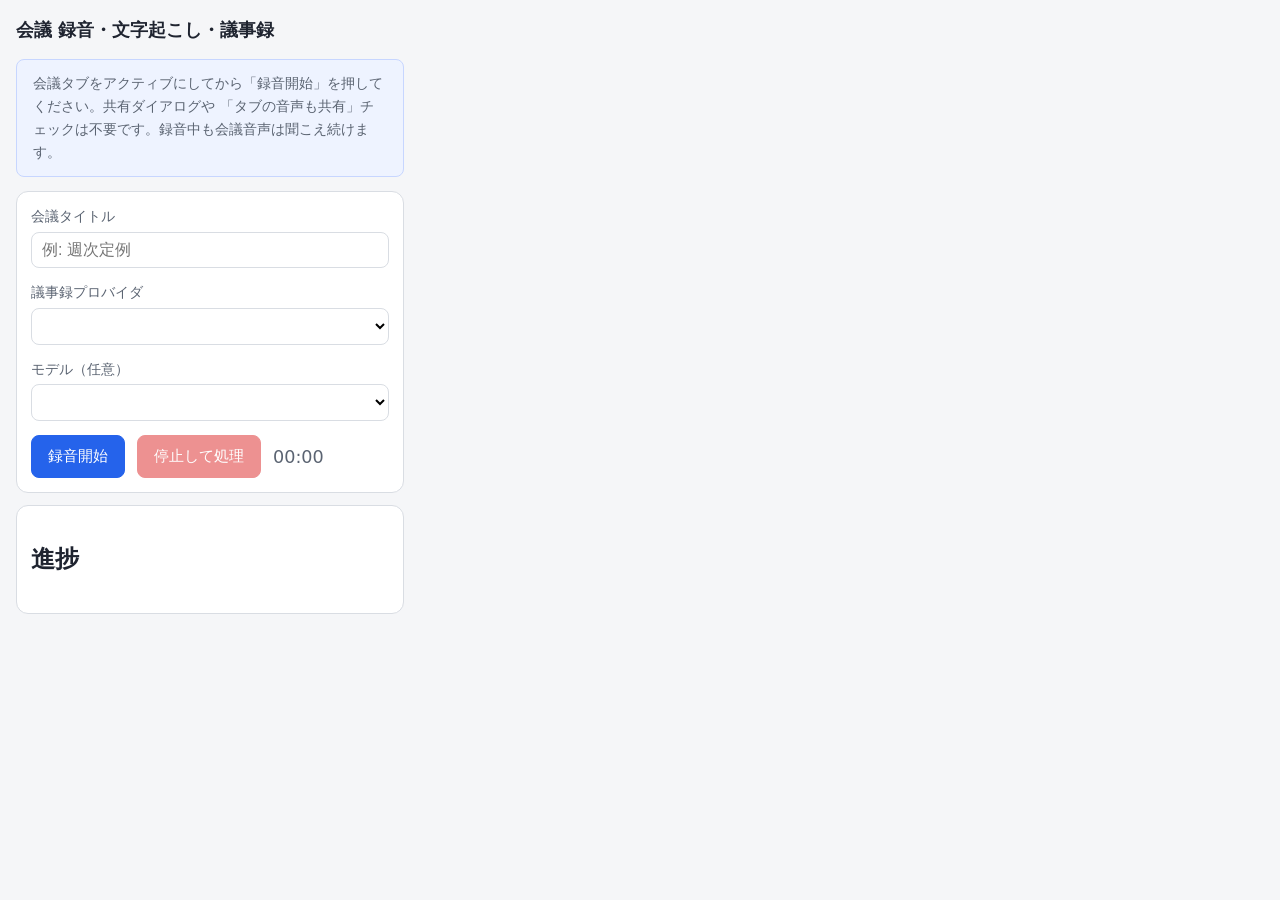
==== extension/popup.html @ 8fbd7d3d "Chrome/Edge 拡張機能版を追加（Web版は無変更） tabCapture でタブ音声を直接取得し、共有ダイアログと「タブの音声も共有」 チェックを不要にするネイティブ録音型の拡張機能を追加。" ====
<!DOCTYPE html>
<html lang="ja">
  <head>
    <meta charset="UTF-8" />
    <title>会議録音・議事録</title>
    <link rel="stylesheet" href="styles.css" />
  </head>
  <body class="popup">
    <main class="app">
      <h1>会議 録音・文字起こし・議事録</h1>

      <p class="note" id="backend-note">
        会議タブをアクティブにしてから「録音開始」を押してください。共有ダイアログや
        「タブの音声も共有」チェックは不要です。録音中も会議音声は聞こえ続けます。
      </p>

      <div class="perm-note" id="perm-note" hidden>
        マイクが未許可です。
        <a href="#" id="open-permission">マイク許可ページを開く</a>
        で一度だけ許可してください。
      </div>

      <section class="card">
        <div class="field">
          <label for="title">会議タイトル</label>
          <input id="title" type="text" placeholder="例: 週次定例" />
        </div>

        <div class="field">
          <label for="provider">議事録プロバイダ</label>
          <select id="provider"></select>
        </div>

        <div class="field">
          <label for="model">モデル（任意）</label>
          <select id="model"></select>
        </div>

        <div class="controls">
          <button id="start" class="primary">録音開始</button>
          <button id="stop" class="danger" disabled>停止して処理</button>
          <span id="timer" class="timer">00:00</span>
        </div>
      </section>

      <section class="card status-card">
        <h2>進捗</h2>
        <ul id="status-list" class="status-list"></ul>
      </section>

      <section class="card" id="result-card" hidden>
        <div class="result-header">
          <h2>議事録</h2>
          <div>
            <button id="download-minutes">議事録DL</button>
            <button id="download-transcript">全文DL</button>
            <a id="download-screen" class="button-link" download hidden>録画DL</a>
          </div>
        </div>
        <pre id="minutes-output" class="output"></pre>
      </section>
    </main>

    <script src="popup.js"></script>
  </body>
</html>
---- extension/styles.css ----
:root {
  --bg: #f5f6f8;
  --card: #ffffff;
  --border: #d9dde3;
  --text: #1f2430;
  --muted: #5b6472;
  --primary: #2563eb;
  --danger: #dc2626;
  --ok: #16a34a;
}

* {
  box-sizing: border-box;
}

body {
  margin: 0;
  font-family: system-ui, -apple-system, "Segoe UI", "Hiragino Kaku Gothic ProN",
    Meiryo, sans-serif;
  background: var(--bg);
  color: var(--text);
  line-height: 1.6;
}

.app {
  max-width: 820px;
  margin: 0 auto;
  padding: 24px 16px 64px;
}

h1 {
  font-size: 1.5rem;
}

.note {
  background: #eef3ff;
  border: 1px solid #c7d6ff;
  border-radius: 8px;
  padding: 12px 16px;
  font-size: 0.9rem;
  color: var(--muted);
}

.card {
  background: var(--card);
  border: 1px solid var(--border);
  border-radius: 12px;
  padding: 20px;
  margin-top: 20px;
}

.field {
  margin-bottom: 14px;
  display: flex;
  flex-direction: column;
  gap: 4px;
}

.field label {
  font-size: 0.85rem;
  color: var(--muted);
}

input,
select {
  padding: 8px 10px;
  border: 1px solid var(--border);
  border-radius: 8px;
  font-size: 1rem;
  background: #fff;
}

.controls {
  display: flex;
  align-items: center;
  gap: 12px;
  margin-top: 8px;
}

button {
  padding: 10px 16px;
  border: 1px solid var(--border);
  border-radius: 8px;
  background: #fff;
  font-size: 0.95rem;
  cursor: pointer;
}

button:disabled {
  opacity: 0.5;
  cursor: not-allowed;
}

button.primary {
  background: var(--primary);
  color: #fff;
  border-color: var(--primary);
}

button.danger {
  background: var(--danger);
  color: #fff;
  border-color: var(--danger);
}

/* ボタンと同じ見た目のダウンロードリンク（録画DL用） */
.button-link {
  display: inline-block;
  padding: 10px 16px;
  border: 1px solid var(--border);
  border-radius: 8px;
  background: #fff;
  font-size: 0.95rem;
  color: inherit;
  text-decoration: none;
  cursor: pointer;
}

.button-link[hidden] {
  display: none;
}

.timer {
  font-variant-numeric: tabular-nums;
  font-size: 1.1rem;
  color: var(--muted);
}

.meters {
  margin-top: 18px;
  display: flex;
  flex-direction: column;
  gap: 10px;
}

.meter {
  display: flex;
  align-items: center;
  gap: 12px;
}

.meter-label {
  width: 180px;
  font-size: 0.85rem;
  color: var(--muted);
}

.meter-bar {
  flex: 1;
  height: 10px;
  background: #edf0f4;
  border-radius: 6px;
  overflow: hidden;
}

.meter-fill {
  height: 100%;
  width: 0%;
  background: var(--ok);
  transition: width 0.08s linear;
}

.status-list {
  list-style: none;
  padding: 0;
  margin: 0;
}

.status-list li {
  padding: 6px 0;
  border-bottom: 1px dashed var(--border);
  font-size: 0.92rem;
}

.status-list li.done::before {
  content: "✅ ";
}

.status-list li.active::before {
  content: "⏳ ";
}

.status-list li.error {
  color: var(--danger);
}

.result-header {
  display: flex;
  justify-content: space-between;
  align-items: center;
  gap: 8px;
  flex-wrap: wrap;
}

.output {
  white-space: pre-wrap;
  word-break: break-word;
  background: #f8f9fb;
  border: 1px solid var(--border);
  border-radius: 8px;
  padding: 16px;
  font-family: "SFMono-Regular", Menlo, Consolas, monospace;
  font-size: 0.88rem;
}

/* ── 拡張機能 popup 用の調整 ───────────────────────────── */
body.popup {
  width: 420px;
  max-height: 580px;
  overflow-y: auto;
}

body.popup .app {
  max-width: none;
  padding: 16px 16px 20px;
}

body.popup h1 {
  font-size: 1.1rem;
  margin: 0 0 10px;
}

body.popup .card {
  padding: 14px;
  margin-top: 12px;
}

body.popup .output {
  max-height: 220px;
  overflow-y: auto;
}

/* マイク未許可バナー */
.perm-note {
  background: #fff7e6;
  border: 1px solid #ffd591;
  border-radius: 8px;
  padding: 10px 12px;
  font-size: 0.85rem;
  color: #7a5b00;
  margin-top: 12px;
}

.perm-note a {
  color: var(--primary);
}
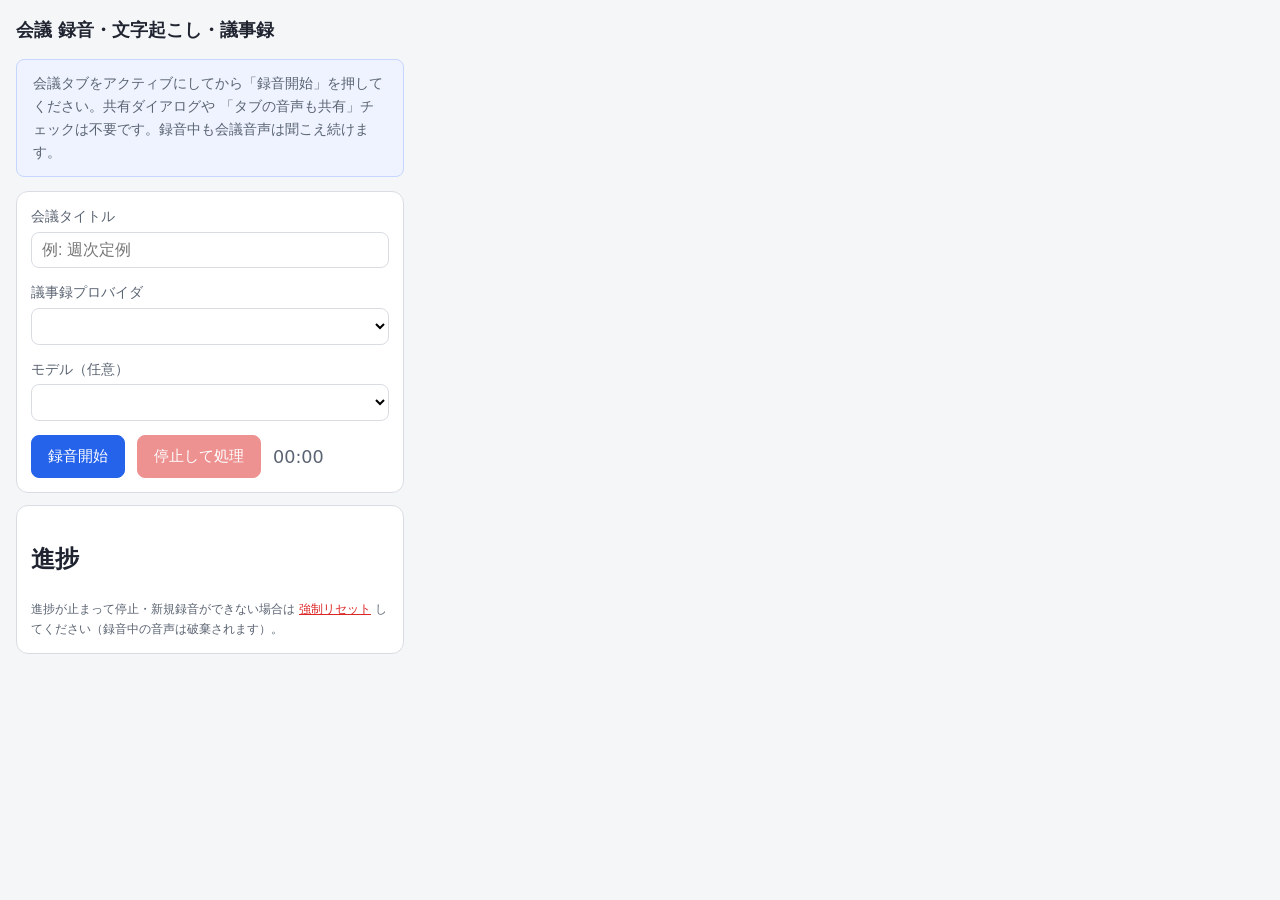
==== commit 2fc459f8: "Chrome拡張: 処理中に固まって停止・新規録音不能になる不具合を修正 SSE進捗読み取り中の例外が握りつぶされ processing_done が届かず background が processi" ====
--- a/extension/popup.html
+++ b/extension/popup.html
@@ -46,6 +46,11 @@
       <section class="card status-card">
         <h2>進捗</h2>
         <ul id="status-list" class="status-list"></ul>
+        <p class="reset-note">
+          進捗が止まって停止・新規録音ができない場合は
+          <a href="#" id="force-reset">強制リセット</a>
+          してください（録音中の音声は破棄されます）。
+        </p>
       </section>
 
       <section class="card" id="result-card" hidden>
--- a/extension/styles.css
+++ b/extension/styles.css
@@ -244,3 +244,13 @@
 .perm-note a {
   color: var(--primary);
 }
+
+.reset-note {
+  margin: 10px 0 0;
+  font-size: 0.78rem;
+  color: var(--muted);
+}
+
+.reset-note a {
+  color: var(--danger);
+}
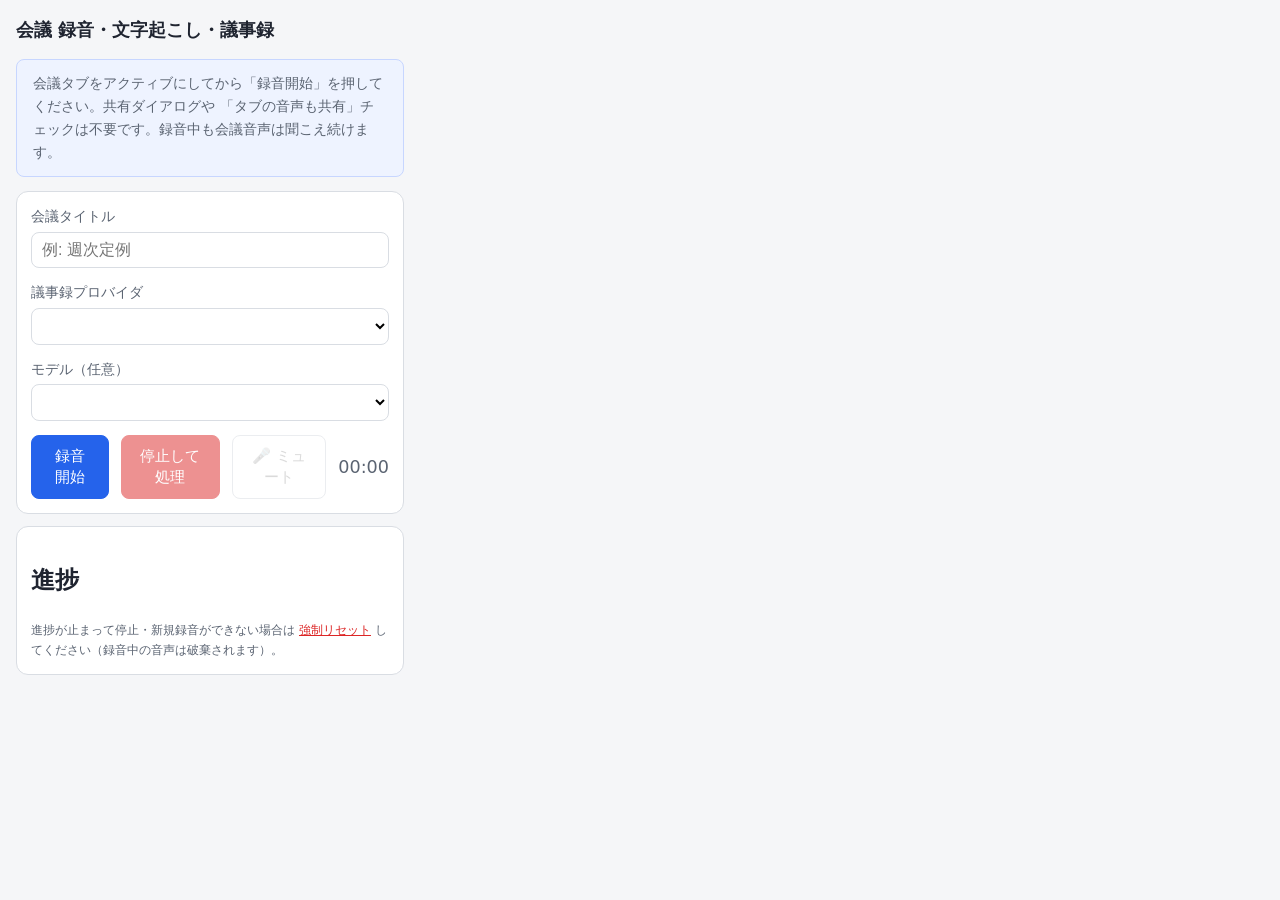
==== commit 47d0fca5: "タブ音声の話者分離（複数参加者）と実名リネーム機能を追加 resemblyzer + AgglomerativeClustering でタブ音声内の話者を分離し「相手・参加者N」 として番号ラベル化。" ====
--- a/extension/popup.html
+++ b/extension/popup.html
@@ -39,6 +39,7 @@
         <div class="controls">
           <button id="start" class="primary">録音開始</button>
           <button id="stop" class="danger" disabled>停止して処理</button>
+          <button id="mute-mic" class="toggle" disabled>🎤 ミュート</button>
           <span id="timer" class="timer">00:00</span>
         </div>
       </section>
@@ -60,9 +61,23 @@
             <button id="download-minutes">議事録DL</button>
             <button id="download-transcript">全文DL</button>
             <a id="download-screen" class="button-link" download hidden>録画DL</a>
+            <button id="edit-speakers" class="toggle" hidden>話者名を編集</button>
           </div>
         </div>
         <pre id="minutes-output" class="output"></pre>
+      </section>
+
+      <section class="card" id="speaker-rename-form" hidden>
+        <h2>話者名を編集</h2>
+        <p class="note">
+          タブ音声から自動分離した話者番号に、任意の実名を割り当てられます。
+          空欄のままなら既定の番号表示のままになります。
+        </p>
+        <div id="speaker-inputs" class="speaker-inputs"></div>
+        <div class="controls">
+          <button id="save-speakers" class="primary">保存</button>
+          <button id="cancel-speakers" class="toggle">キャンセル</button>
+        </div>
       </section>
     </main>
 
--- a/extension/styles.css
+++ b/extension/styles.css
@@ -103,6 +103,12 @@
   border-color: var(--danger);
 }
 
+button.toggle.active {
+  background: #fef3c7;
+  color: #92400e;
+  border-color: #f59e0b;
+}
+
 /* ボタンと同じ見た目のダウンロードリンク（録画DL用） */
 .button-link {
   display: inline-block;
@@ -192,6 +198,10 @@
   flex-wrap: wrap;
 }
 
+.speaker-inputs {
+  margin-top: 8px;
+}
+
 .output {
   white-space: pre-wrap;
   word-break: break-word;
